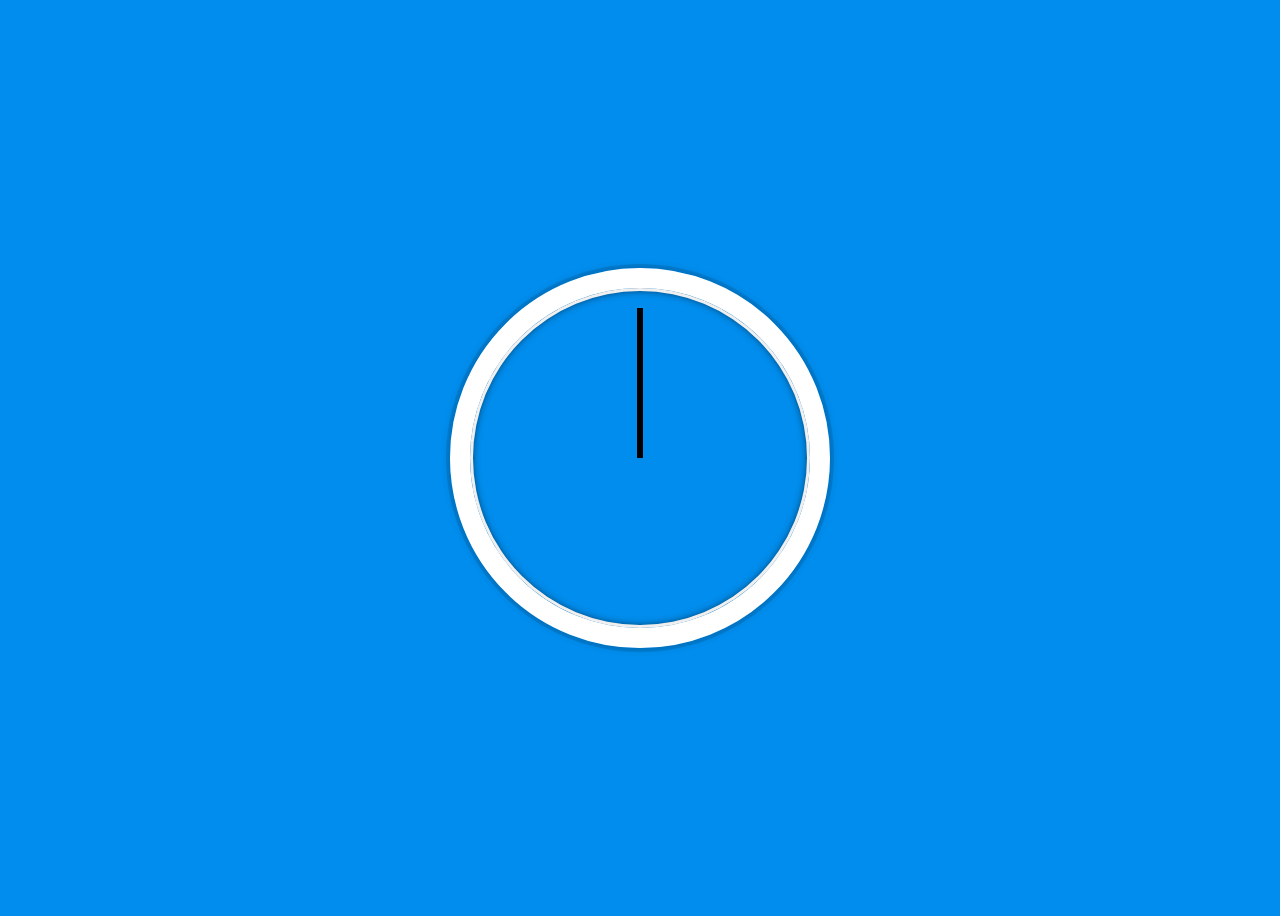
==== JS_Clock/index.html @ a3c9de78 "completed project" ====
<!DOCTYPE html>
<html lang="en">
<head>
  <meta charset="UTF-8">
  <title>JS + CSS Clock</title>

  <link rel="stylesheet" type="text/css" href="style.css">

</head>
<body>


    <div class="clock">
      <div class="clock-face">
        <div class="hand hour-hand"></div>
        <div class="hand min-hand"></div>
        <div class="hand second-hand"></div>
      </div>
    </div>


</body>
  <script type="text/javascript" src="main.js"></script>
</html>
---- JS_Clock/style.css ----
html {
      background:#018DED;
      background-size:cover;
      font-family:'helvetica neue';
      text-align: center;
      font-size: 10px;
    }

    body {
      font-size: 2rem;
      display:flex;
      flex:1;
      min-height: 100vh;
      align-items: center;
    }

    .clock {
      width: 30rem;
      height: 30rem;
      border:20px solid white;
      border-radius:50%;
      margin:50px auto;
      position: relative;
      padding:2rem;
      box-shadow:
        0 0 0 4px rgba(0,0,0,0.1),
        inset 0 0 0 3px #EFEFEF,
        inset 0 0 10px black,
        0 0 10px rgba(0,0,0,0.2);
    }

    .clock-face {
      position: relative;
      width: 100%;
      height: 100%;
      transform: translateY(-3px); /* account for the height of the clock hands */
    }

    .hand {
      width:50%;
      height:6px;
      background:black;
      position: absolute;
      top:50%;
      transform-origin: 100%;
      transform: rotate(90deg);
      transition: all 0.05s;
      transition-timing-function: cubic-bezier(0.32, 2.56, 0.92, 0.85)
    }
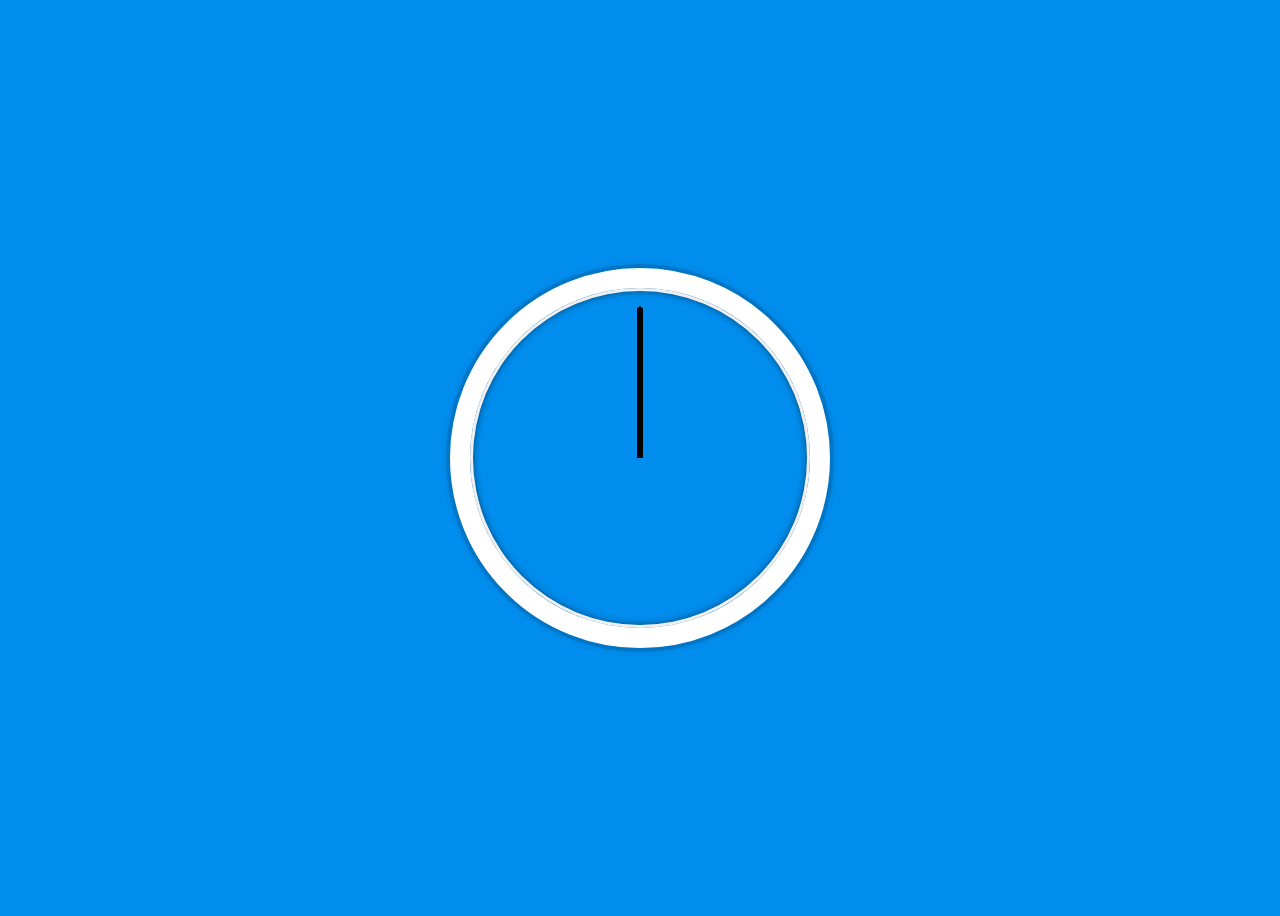
==== commit 46cac663: "style changes" ====
--- a/JS_Clock/index.html
+++ b/JS_Clock/index.html
@@ -19,6 +19,7 @@
     </div>
 
 
-</body>
-  <script type="text/javascript" src="main.js"></script>
+ <script type="text/javascript" src="main.js"></script>
+
+</body> 
 </html>
--- a/JS_Clock/style.css
+++ b/JS_Clock/style.css
@@ -47,3 +47,10 @@
       transition: all 0.05s;
       transition-timing-function: cubic-bezier(0.32, 2.56, 0.92, 0.85)
     }
+
+    .hour-hand{
+      width: 30%;
+      left:60px;
+    }
+    
+    .second-hand{height:3px;}
